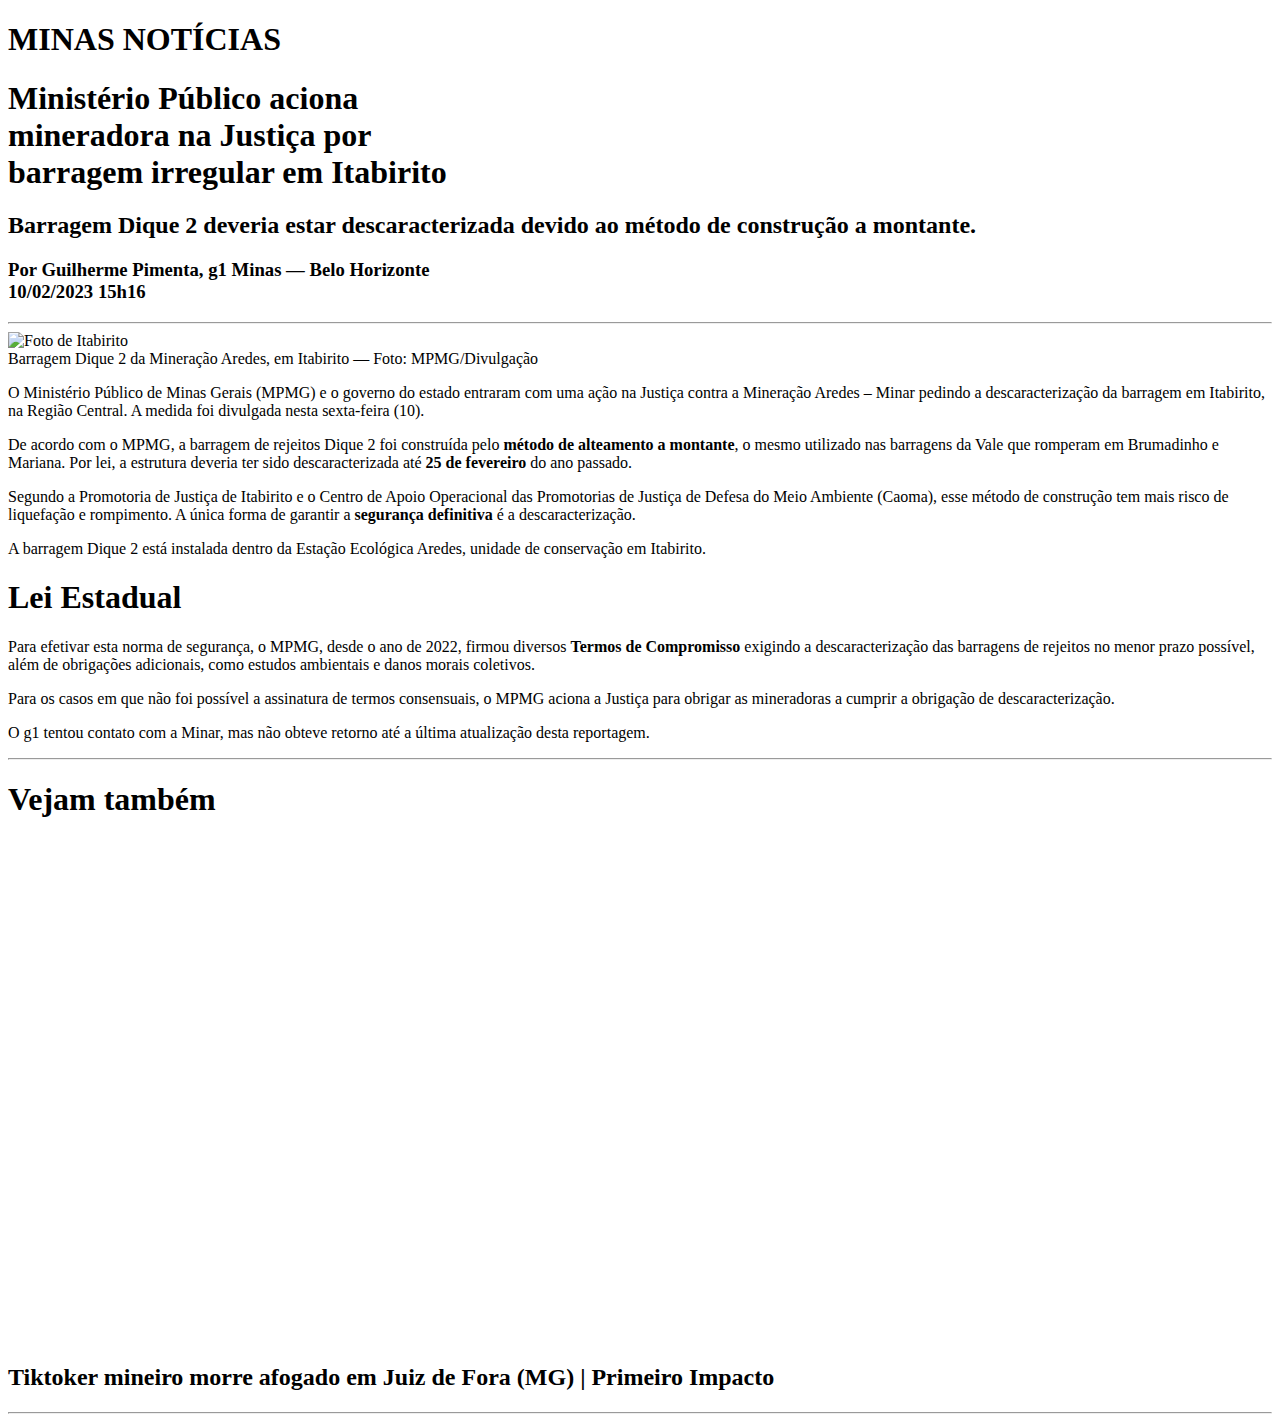
==== index.html @ 2c0e8911 "Add files via upload" ====
<!DOCTYPE html>

<html lang="en">

<head>

    <meta charset="UTF-8">

    <meta http-equiv="X-UA-Compatible" content="IE=edge">

    <meta name="viewport" content="width=device-width, initial-scale=1.0">

    <title>Minas Notícias</title>

    <link rel="stylesheet" href="styles.css">
    

</head>


<body>
          
    <div class="navegador">

       <h1>MINAS NOTÍCIAS</h1>

             
    </div>

      <div class="titulo">
    
       <h1>Ministério Público aciona<br> mineradora na Justiça por<br> barragem irregular em Itabirito</h1>
       
       <h2>Barragem Dique 2 deveria estar descaracterizada devido ao método de construção a montante.</h2>
       
       <h3>Por Guilherme Pimenta, g1 Minas — Belo Horizonte<br>10/02/2023 15h16</h3>
       
       <hr> 
       
       <img src= "img/itabirito.jpg" alt="Foto de Itabirito">
       
       <figcaption>Barragem Dique 2 da Mineração Aredes, em Itabirito — Foto: MPMG/Divulgação</figcaption>
    
    </div>

    <div class="conteudo">
        
        <p>O Ministério Público de Minas Gerais (MPMG) e o governo do estado entraram com uma ação na Justiça contra a Mineração Aredes – Minar pedindo a descaracterização da barragem em Itabirito, na Região Central. A medida foi divulgada nesta sexta-feira (10).
        </p>
    
        <p>De acordo com o MPMG, a barragem de rejeitos Dique 2 foi construída pelo <b> método de alteamento a montante</b>, o mesmo utilizado nas barragens da Vale que romperam em Brumadinho e Mariana. Por lei, a estrutura deveria ter sido descaracterizada até <b>25 de fevereiro</b> do ano passado.
        </p>
        
        <p>Segundo a Promotoria de Justiça de Itabirito e o Centro de Apoio Operacional das Promotorias de Justiça de Defesa do Meio Ambiente (Caoma), esse método de construção tem mais risco de liquefação e rompimento. A única forma de garantir a <b>segurança definitiva</b> é a descaracterização.
        </p>

        <p>A barragem Dique 2 está instalada dentro da Estação Ecológica Aredes, unidade de conservação em Itabirito.
        </p>

        <h1>Lei Estadual</h1>

        <p>Para efetivar esta norma de segurança, o MPMG, desde o ano de 2022, firmou diversos <b>Termos de Compromisso</b> exigindo a descaracterização das barragens de rejeitos no menor prazo possível, além de obrigações adicionais, como estudos ambientais e danos morais coletivos.
        </p>

        <p>Para os casos em que não foi possível a assinatura de termos consensuais, o MPMG aciona a Justiça para obrigar as mineradoras a cumprir a obrigação de descaracterização.
        </p>

        <p>O g1 tentou contato com a Minar, mas não obteve retorno até a última atualização desta reportagem.
        </p>

    </div>

    <div class="extras">

        <hr>
        
        <h1>Vejam também</h1>

        <iframe src= "https://www.youtube.com/embed/0gx0jn6XjVs" frameborder="0" width="620" height="500"></iframe>
             
        </iframe>

        <h2> Tiktoker mineiro morre afogado em Juiz de Fora (MG) | Primeiro Impacto </h2>

    </div>

        <h1></h1>

    
        <hr>

</body>

</html>
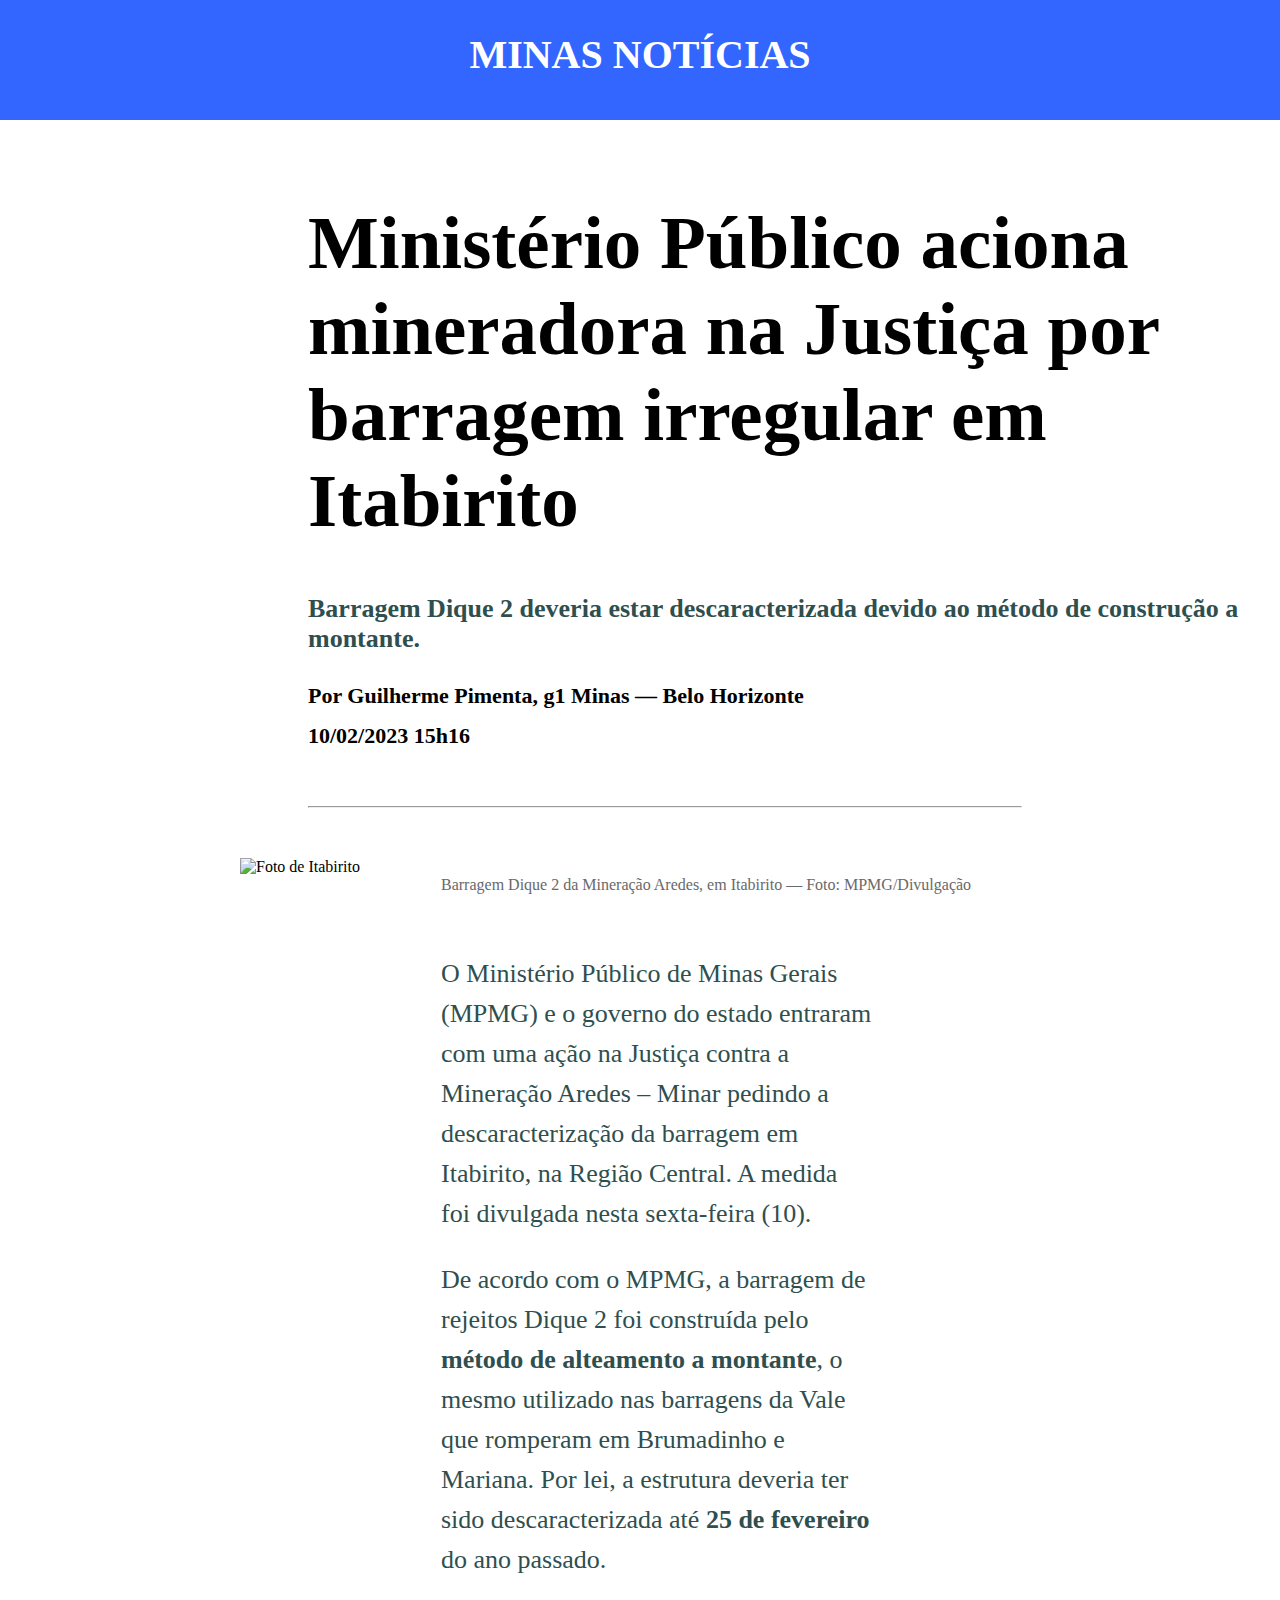
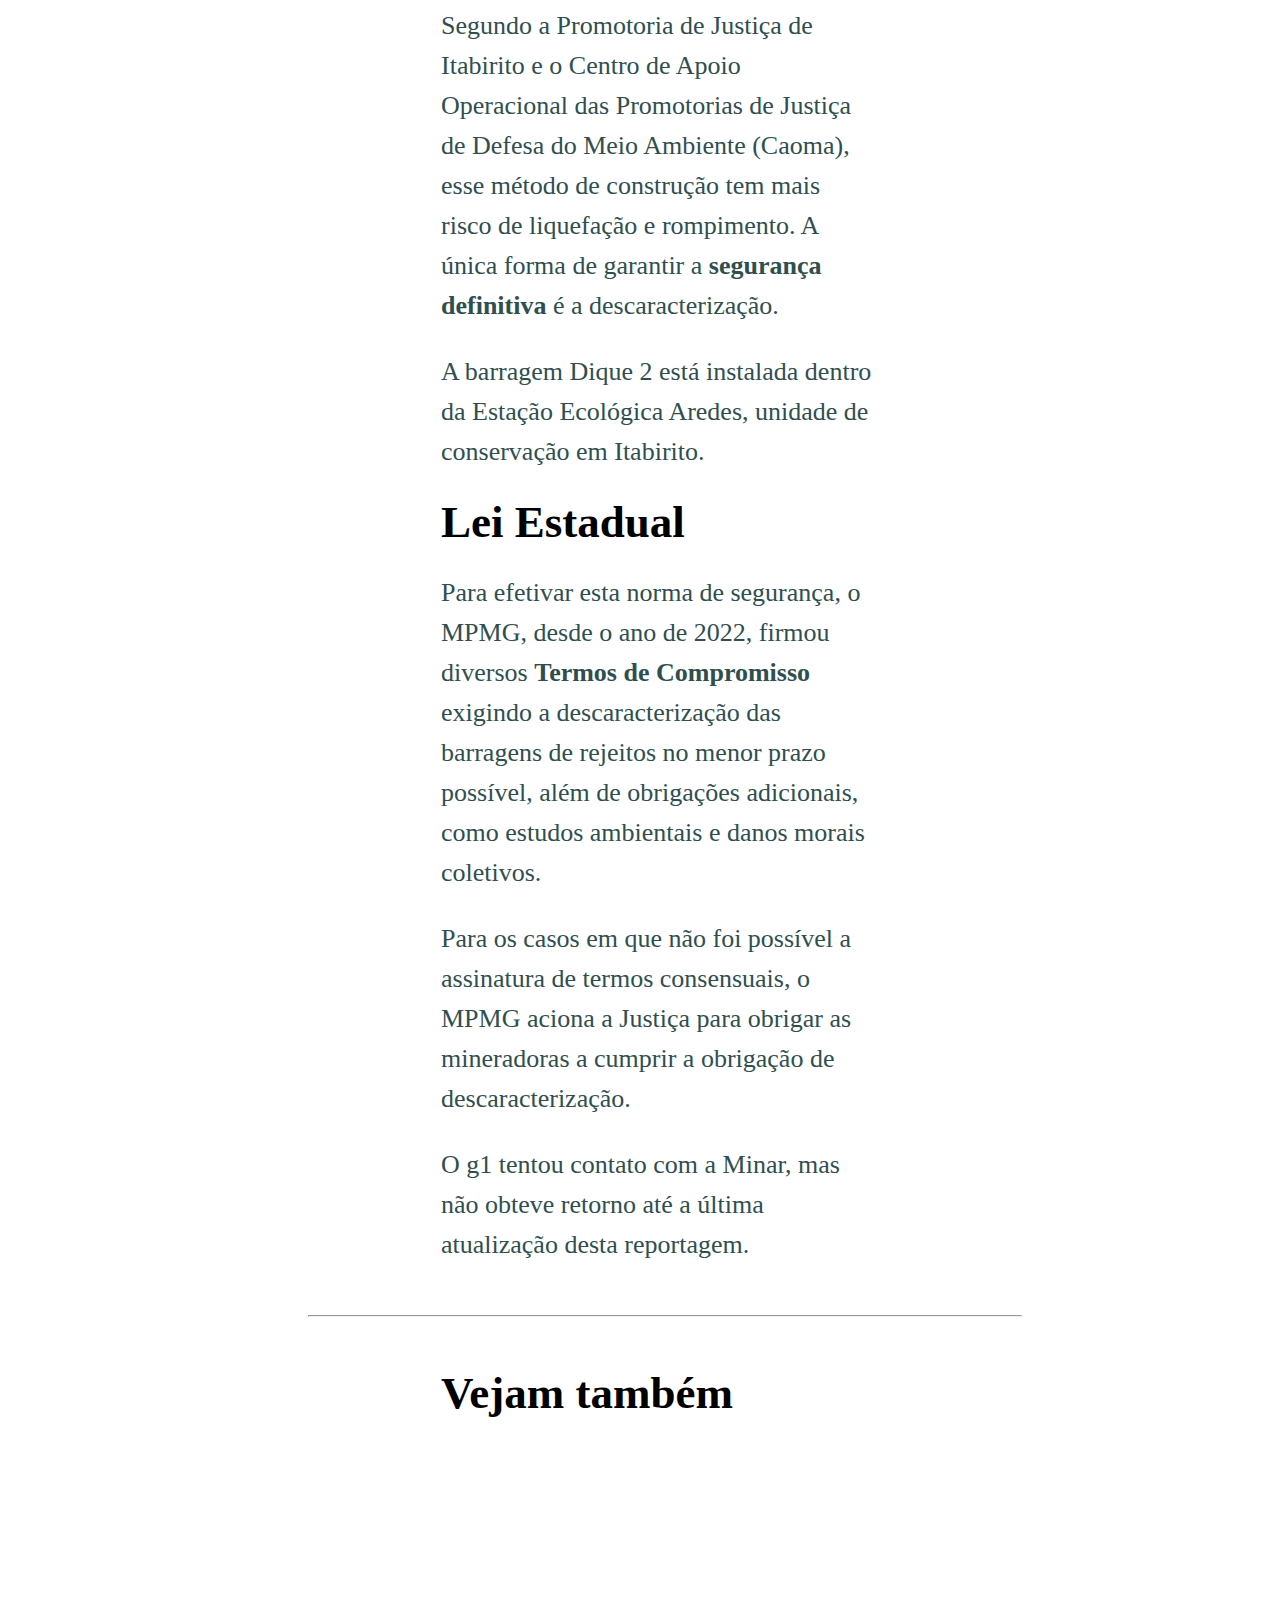
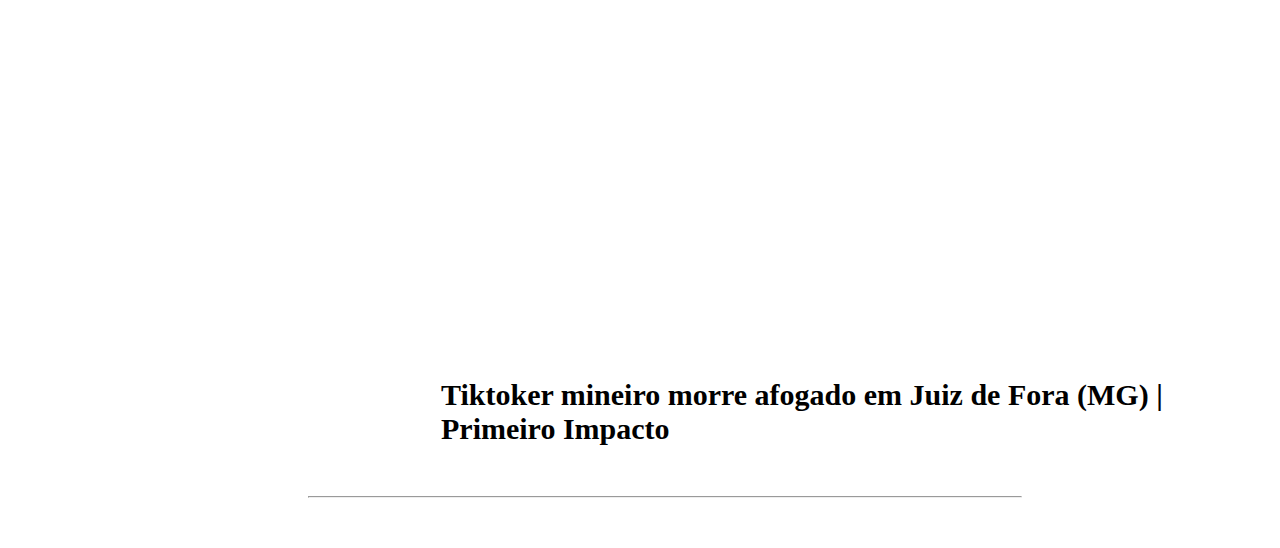
==== commit 3a3e680d: "Update index.html" ====
--- a/index.html
+++ b/index.html
@@ -37,7 +37,7 @@
        
        <hr> 
        
-       <img src= "img/itabirito.jpg" alt="Foto de Itabirito">
+       <img src= "https://s2.glbimg.com/W9xmqMV8DbC5PmGd8YKwK37kSWc=/0x0:650x430/984x0/smart/filters:strip_icc()/i.s3.glbimg.com/v1/AUTH_59edd422c0c84a879bd37670ae4f538a/internal_photos/bs/2023/f/i/rqtfgwTPKQBavzCtFaNA/itabirito-barragem-minar.png" alt="Foto de Itabirito">
        
        <figcaption>Barragem Dique 2 da Mineração Aredes, em Itabirito — Foto: MPMG/Divulgação</figcaption>
     
@@ -91,4 +91,4 @@
 
 </body>
 
-</html>+</html>
--- a/styles.css
+++ b/styles.css
@@ -0,0 +1,115 @@
+
+
+.navegador h1 {
+    background-color:#3366FF;
+    text-align: center;
+    font-size: 40px;
+    color: white;
+    padding-top: 30px;
+    margin: 0;
+    position: fixed;
+    top: 0;
+    left: 0;
+    width: 100%;
+    height: 90px;   
+    line-height: 50px;      
+}
+
+
+.titulo h1{
+    margin-top: 200px;
+    font-family: arial;
+    margin-left: 300px;
+    font-size: 75px;
+    font-family: arial Regular;
+
+
+}
+
+.titulo h2{
+    margin-left: 300px;
+    font-size: 26px;
+    font-family: arial Regular;
+    color:#2F4F4F;
+    
+}
+
+.titulo h3{
+    margin-left: 300px;
+    font-size: 22px;
+    line-height: 40px;
+    font-family: arial Regular;
+    
+}
+
+.titulo hr{
+    margin-left: 300px;
+    margin-right: 250px;
+    margin-top: 50px;
+}
+
+.titulo img{
+    width: 800px;
+	display:block;
+	margin-right:auto;
+	margin-left:auto;
+}
+
+figcaption{
+
+    margin-left: 433px;
+    font-family: arial Regular;
+    color: #696969;
+    margin-bottom: 60px;
+}
+
+.conteudo {
+    margin-left: 433px;
+    margin-right:400px;
+    font-size: 26px;
+    line-height: 40px;
+    font-family: arial Regular;
+    color: #2F4F4F;
+}
+
+.conteudo h1{
+    font-size: 45px;
+    font-family: arial Regular;
+    color:black;
+}
+
+.extras h1{
+    font-size: 45px;
+    font-family: arial Regular;
+    color:black;
+    margin-left: 433px;
+}
+
+.iframe{
+    position: relative;
+    text-align: center;
+}
+
+.extras iframe{
+    margin-left: 433px;
+}
+
+.extras h2{
+    font-size: 30px;
+    margin-left: 433px;
+    font-family: arial Regular;
+    color: black;
+    
+}
+
+body hr{
+    margin-left: 300px;
+    margin-right: 250px;
+    margin-top: 50px;
+    margin-bottom: 50px;
+
+}
+
+
+
+    
